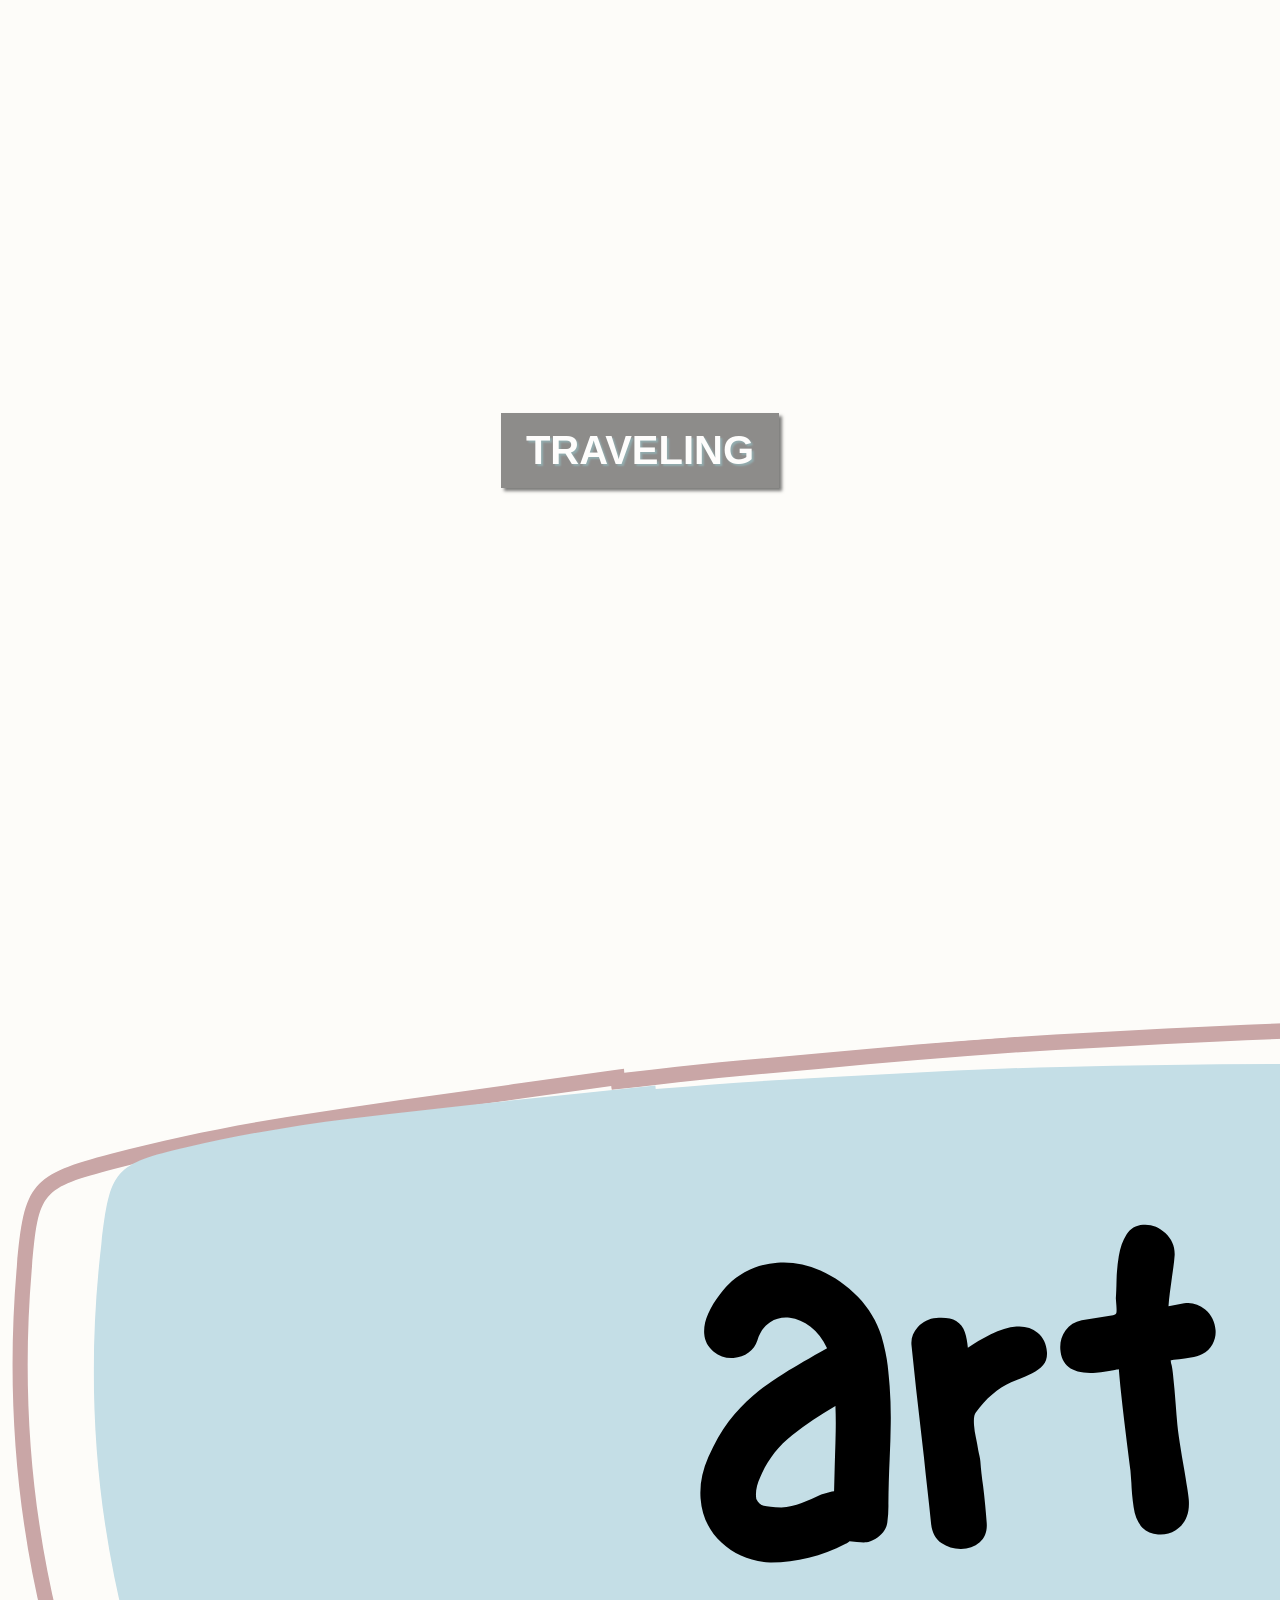
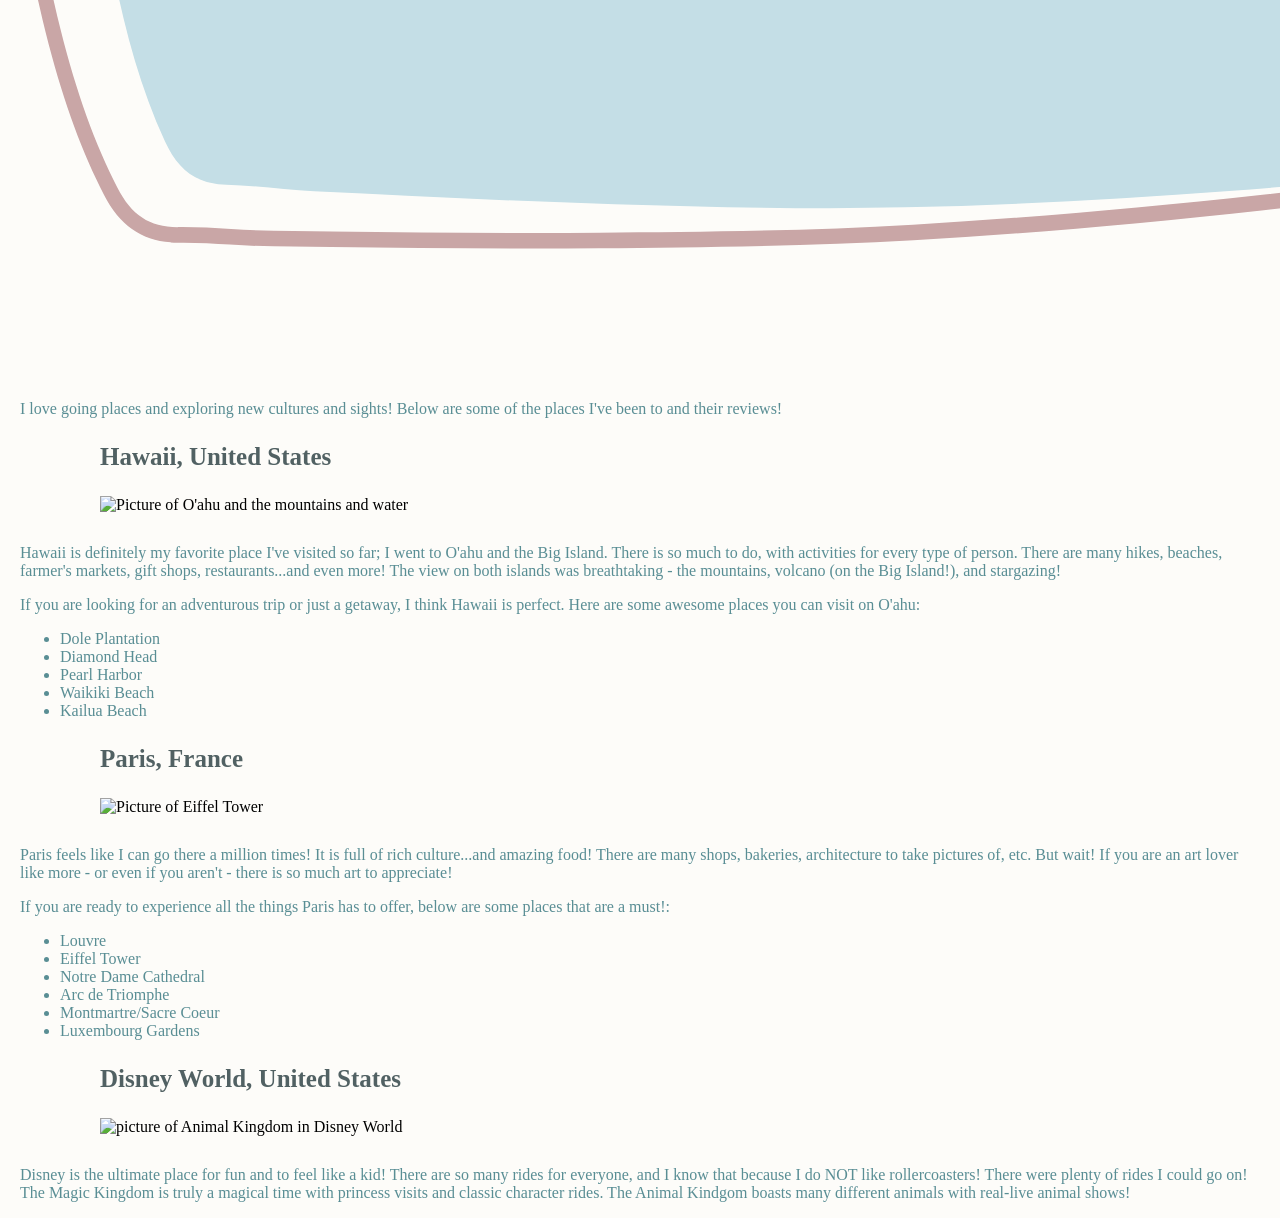
==== traveling.html @ e481a55d "Tried restoring the page after accidentally deleting it." ====
<!DOCTYPE html>
<html>
    <head>
        <link rel="stylesheet" href="traveling.css"/>
        <link rel="stylesheet" href="https://cdnjs.cloudflare.com/ajax/libs/font-awesome/4.7.0/css/font-awesome.min.css">

    </head>

        <body>

            <div class="parallax">
                <h1 class="text-box">TRAVELING</h1>
            </div>

            <a href="index.html">
                <img class="home-btn" src="images/artbuttongraphic.svg" alt="button graphic at the bottom of the page with the word 'art' on it">
            </a>

            <p>I love going places and exploring new cultures and sights! Below are some of the places I've been to and their reviews!</p>

            <h3 class="hawaii">Hawaii, United States</h3>

            <img class="hawaii" src="https://lh3.googleusercontent.com/gm8uru_fSFU4S07IIk_CqNeEM7cfHZVUyRne1jikuxcQRCDTsizQG4cnnXSQZbXvvu9tAUQ3X0yNNXBNdgXcLT5XtWtfXbfDh97EqpyIdRekVaZ36CU=w1920-h1080-n" alt="Picture of O'ahu and the mountains and water">

            <p>Hawaii is definitely my favorite place I've visited so far; I went to O'ahu and the Big Island. There is so much to do, with activities for every type of person. There are many hikes, beaches, farmer's markets, gift shops, restaurants...and even more! The view on both islands was breathtaking - the mountains, volcano (on the Big Island!), and stargazing!</p>

            <p>If you are looking for an adventurous trip or just a getaway, I think Hawaii is perfect. Here are some awesome places you can visit on O'ahu:</p>

            <ul>
                <li>Dole Plantation</li>
                <li>Diamond Head</li>
                <li>Pearl Harbor</li>
                <li>Waikiki Beach</li>
                <li>Kailua Beach</li>
            </ul>

            <h3 class="paris">Paris, France</h3>

            <img class="paris" src="https://i0.wp.com/handluggageonly.co.uk/wp-content/uploads/2023/10/Best-Things-To-Do-In-Paris-France-23.jpg?resize=1000%2C1500&ssl=1" alt="Picture of Eiffel Tower">

            <p>Paris feels like I can go there a million times! It is full of rich culture...and amazing food! There are many shops, bakeries, architecture to take pictures of, etc. But wait! If you are an art lover like more - or even if you aren't - there is so much art to appreciate!</p>

            <p>If you are ready to experience all the things Paris has to offer, below are some places that are a must!:</p>

            <ul>
                <li>Louvre</li>
                <li>Eiffel Tower</li>
                <li>Notre Dame Cathedral</li>
                <li>Arc de Triomphe</li>
                <li>Montmartre/Sacre Coeur</li>
                <li>Luxembourg Gardens</li>
            </ul>

            <h3 class="disney">Disney World, United States</h3>

            <img class="disney" src="https://dynamic-media-cdn.tripadvisor.com/media/photo-o/18/dc/6d/64/cinderella-s-castle-at.jpg?w=1200&h=-1&s=1" alt="picture of Animal Kingdom in Disney World">

            <p>Disney is the ultimate place for fun and to feel like a kid! There are so many rides for everyone, and I know that because I do NOT like rollercoasters! There were plenty of rides I could go on! The Magic Kingdom is truly a magical time with princess visits and classic character rides. The Animal Kindgom boasts many different animals with real-live animal shows!</p>

        </body>
</html>
---- traveling.css ----
body {
    background: rgb(253, 252, 249);
}

h1 {
    color: rgb(81, 97, 99);

    text-align: center;

    font-size:40px;

    padding-top: 20px;
    padding-bottom: 20px;
}

p {
    color: rgb(49, 115, 124);
    opacity: 0.8;
    margin-left:20px;
    margin-right:30px;
}

h3.hawaii {
    color: rgb(81, 97, 99);
    font-size: 25px;
    margin-left:100px;
}

h3.paris {
    color: rgb(81, 97, 99);
    font-size: 25px;
    margin-left:100px;
}

h3.disney {
    color: rgb(81, 97, 99);
    font-size: 25px;
    margin-left:100px;
}





ul {
    color: rgb(49, 115, 124);
    opacity: 0.8;
    margin-left:20px;
    margin-right:30px;  
}

img.hawaii {
    width: 25%;
    display:block;
    margin-left:100px;
    margin-bottom:30px;
    margin-top:15px;
}

img.paris {
    width: 15%;
    display:block;
    margin-left:100px;
    margin-bottom:30px;
    margin-top:15px;
}

img.disney {
    width: 25%;
    display: block;
    margin-left:100px;
    margin-bottom:30px;
    margin-top:15px;
}

.parallax {
    background-image: url("https://www.brigglepolan.com/images/blog/5-19.jpg");

    min-height: 100vh;
    opacity: 0.5;

    background-attachment: fixed;
    background-position: center;
    background-repeat: no-repeat;
    background-size: cover;

    display: grid;
    place-content: center;
}

@media only screen and (max-device-width: 1366px) {
    .parallax {
        background-attachment: scroll;
    }
}

html,
body {
    margin: 0;
    padding: 0;
}

.text-box {
    background-color: rgb(32, 30, 30);

    box-shadow: 3px 3px 3px black; 

    text-shadow: 2px 2px 2px rgb(42, 95, 102);

    color: white;
    font-family: sans-serif;
    font-weight: bold;
    text-transform: uppercase;

    padding-top: 15px;
    padding-bottom: 15px;
    padding-left: 25px;
    padding-right: 25px;
}

.home {
    background-color: DodgerBlue;
    border: none;
    color: white;
    padding: 12px 16px;
    font-size: 16px;
    cursor: pointer;
}

.home:hover {
    background-color: royalblue;
}
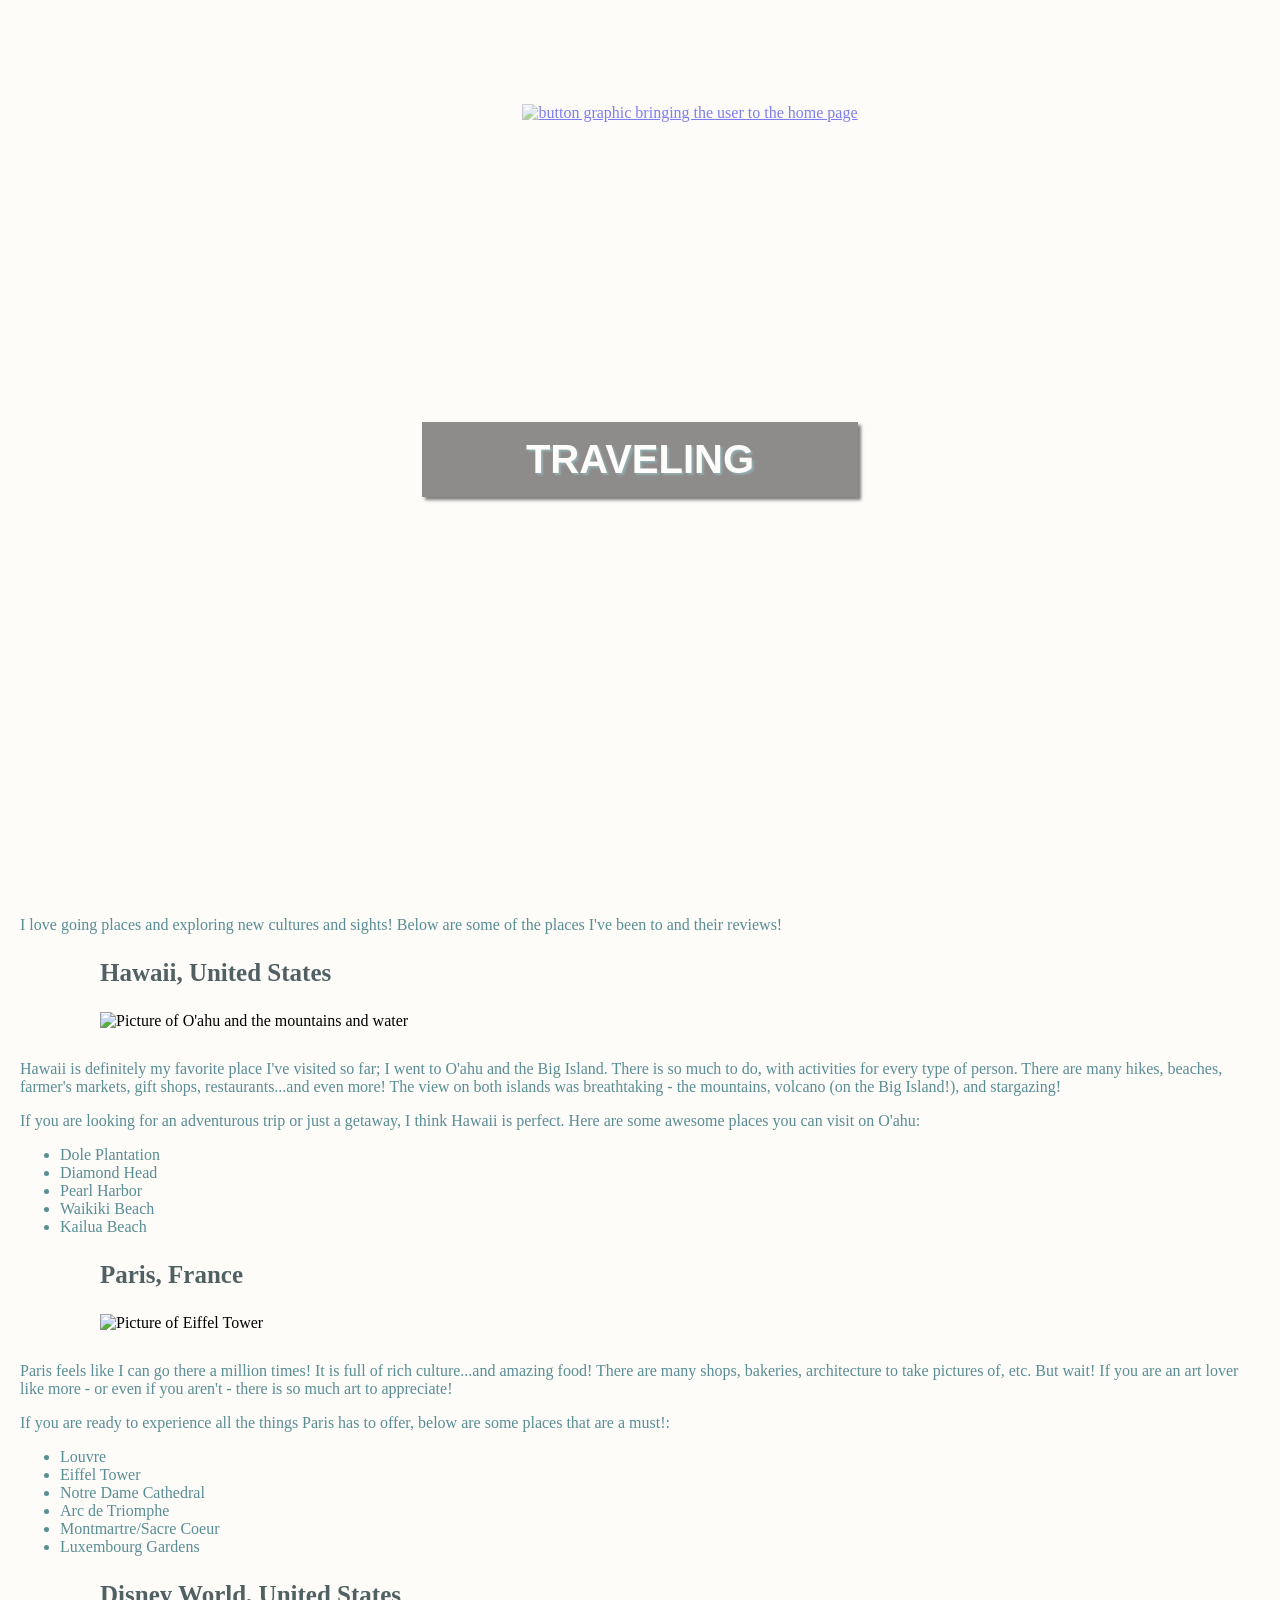
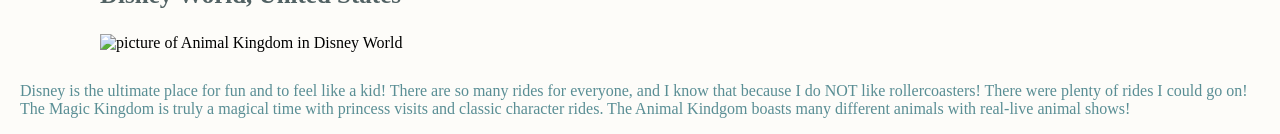
==== commit 002ccf4f: "Added the button graphic" ====
--- a/traveling.html
+++ b/traveling.html
@@ -9,12 +9,13 @@
         <body>
 
             <div class="parallax">
-                <h1 class="text-box">TRAVELING</h1>
+                <a href="index.html">
+                    <img class="home-btn" src="images/homebtn.svg" alt="button graphic bringing the user to the home page">
+                </a>
+
+                <div class="text-box">TRAVELING</div>
+            
             </div>
-
-            <a href="index.html">
-                <img class="home-btn" src="images/artbuttongraphic.svg" alt="button graphic at the bottom of the page with the word 'art' on it">
-            </a>
 
             <p>I love going places and exploring new cultures and sights! Below are some of the places I've been to and their reviews!</p>
 
--- a/traveling.css
+++ b/traveling.css
@@ -2,7 +2,7 @@
     background: rgb(253, 252, 249);
 }
 
-h1 {
+.text-box {
     color: rgb(81, 97, 99);
 
     text-align: center;
@@ -37,10 +37,6 @@
     font-size: 25px;
     margin-left:100px;
 }
-
-
-
-
 
 ul {
     color: rgb(49, 115, 124);
@@ -131,4 +127,18 @@
     background-color: royalblue;
 }
 
+img.home-btn {
+    width: 7%;
 
+    margin-left: 100px;
+
+    position: relative;
+    top: -300px;
+}
+
+img.home-btn:hover {
+    filter: drop-shadow(3px 3px 3px black)
+}
+
+
+
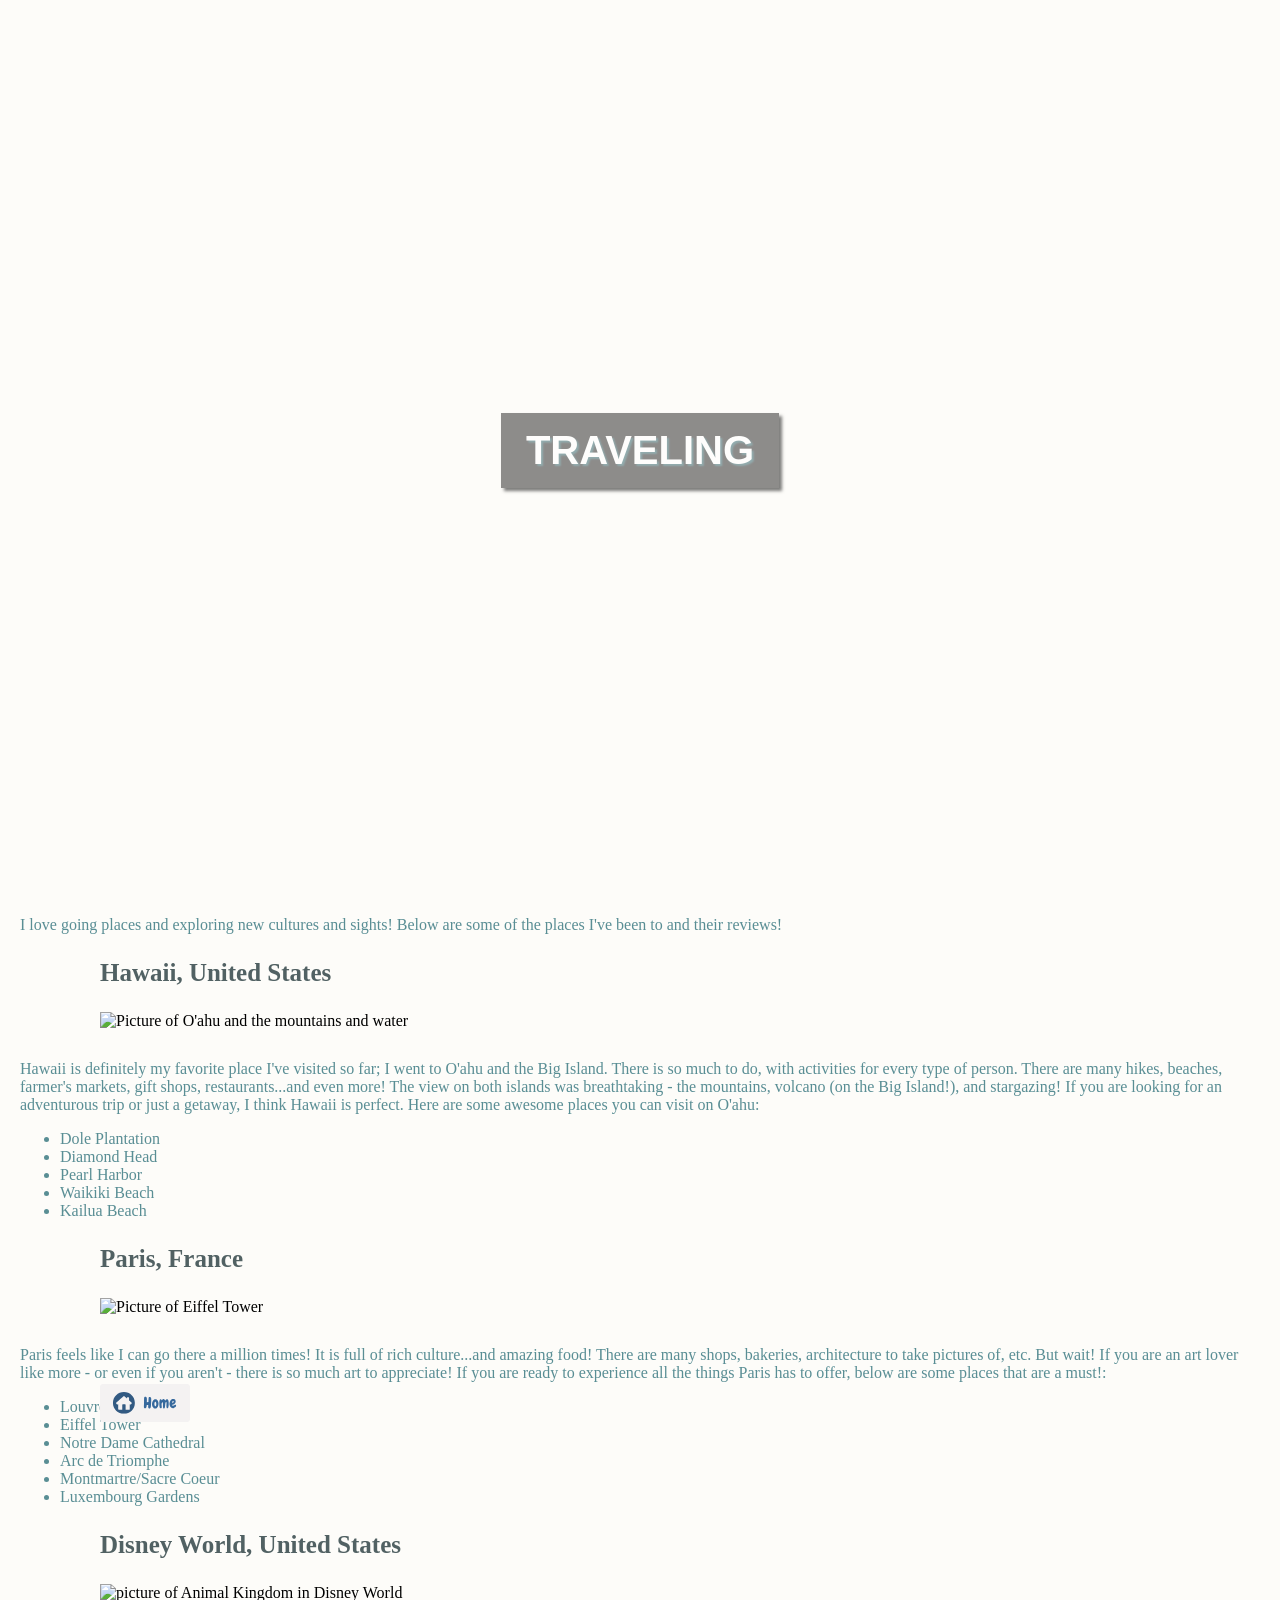
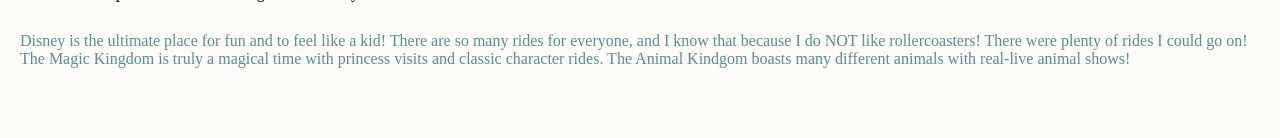
==== commit 661ad513: "Moved the home button to the bottom of the page and added classes to the paragraph elements." ====
--- a/traveling.html
+++ b/traveling.html
@@ -9,25 +9,20 @@
         <body>
 
             <div class="parallax">
-                <a href="index.html">
-                    <img class="home-btn" src="images/homebtn.svg" alt="button graphic bringing the user to the home page">
-                </a>
 
                 <div class="text-box">TRAVELING</div>
             
             </div>
 
-            <p>I love going places and exploring new cultures and sights! Below are some of the places I've been to and their reviews!</p>
+            <p class="intro">I love going places and exploring new cultures and sights! Below are some of the places I've been to and their reviews!</p>
 
             <h3 class="hawaii">Hawaii, United States</h3>
 
             <img class="hawaii" src="https://lh3.googleusercontent.com/gm8uru_fSFU4S07IIk_CqNeEM7cfHZVUyRne1jikuxcQRCDTsizQG4cnnXSQZbXvvu9tAUQ3X0yNNXBNdgXcLT5XtWtfXbfDh97EqpyIdRekVaZ36CU=w1920-h1080-n" alt="Picture of O'ahu and the mountains and water">
 
-            <p>Hawaii is definitely my favorite place I've visited so far; I went to O'ahu and the Big Island. There is so much to do, with activities for every type of person. There are many hikes, beaches, farmer's markets, gift shops, restaurants...and even more! The view on both islands was breathtaking - the mountains, volcano (on the Big Island!), and stargazing!</p>
+            <p class="hawaii1">Hawaii is definitely my favorite place I've visited so far; I went to O'ahu and the Big Island. There is so much to do, with activities for every type of person. There are many hikes, beaches, farmer's markets, gift shops, restaurants...and even more! The view on both islands was breathtaking - the mountains, volcano (on the Big Island!), and stargazing! If you are looking for an adventurous trip or just a getaway, I think Hawaii is perfect. Here are some awesome places you can visit on O'ahu:</p>
 
-            <p>If you are looking for an adventurous trip or just a getaway, I think Hawaii is perfect. Here are some awesome places you can visit on O'ahu:</p>
-
-            <ul>
+            <ul class="hawaiilist">
                 <li>Dole Plantation</li>
                 <li>Diamond Head</li>
                 <li>Pearl Harbor</li>
@@ -39,11 +34,9 @@
 
             <img class="paris" src="https://i0.wp.com/handluggageonly.co.uk/wp-content/uploads/2023/10/Best-Things-To-Do-In-Paris-France-23.jpg?resize=1000%2C1500&ssl=1" alt="Picture of Eiffel Tower">
 
-            <p>Paris feels like I can go there a million times! It is full of rich culture...and amazing food! There are many shops, bakeries, architecture to take pictures of, etc. But wait! If you are an art lover like more - or even if you aren't - there is so much art to appreciate!</p>
+            <p class="paris">Paris feels like I can go there a million times! It is full of rich culture...and amazing food! There are many shops, bakeries, architecture to take pictures of, etc. But wait! If you are an art lover like more - or even if you aren't - there is so much art to appreciate! If you are ready to experience all the things Paris has to offer, below are some places that are a must!:</p>
 
-            <p>If you are ready to experience all the things Paris has to offer, below are some places that are a must!:</p>
-
-            <ul>
+            <ul class="parislist">
                 <li>Louvre</li>
                 <li>Eiffel Tower</li>
                 <li>Notre Dame Cathedral</li>
@@ -56,7 +49,10 @@
 
             <img class="disney" src="https://dynamic-media-cdn.tripadvisor.com/media/photo-o/18/dc/6d/64/cinderella-s-castle-at.jpg?w=1200&h=-1&s=1" alt="picture of Animal Kingdom in Disney World">
 
-            <p>Disney is the ultimate place for fun and to feel like a kid! There are so many rides for everyone, and I know that because I do NOT like rollercoasters! There were plenty of rides I could go on! The Magic Kingdom is truly a magical time with princess visits and classic character rides. The Animal Kindgom boasts many different animals with real-live animal shows!</p>
+            <p class="disney">Disney is the ultimate place for fun and to feel like a kid! There are so many rides for everyone, and I know that because I do NOT like rollercoasters! There were plenty of rides I could go on! The Magic Kingdom is truly a magical time with princess visits and classic character rides. The Animal Kindgom boasts many different animals with real-live animal shows!</p>
 
+            <a href="index.html">
+                    <img class="home-btn" src="images/homebtn.svg" alt="button graphic bringing the user to the home page">
+                </a>
         </body>
 </html>
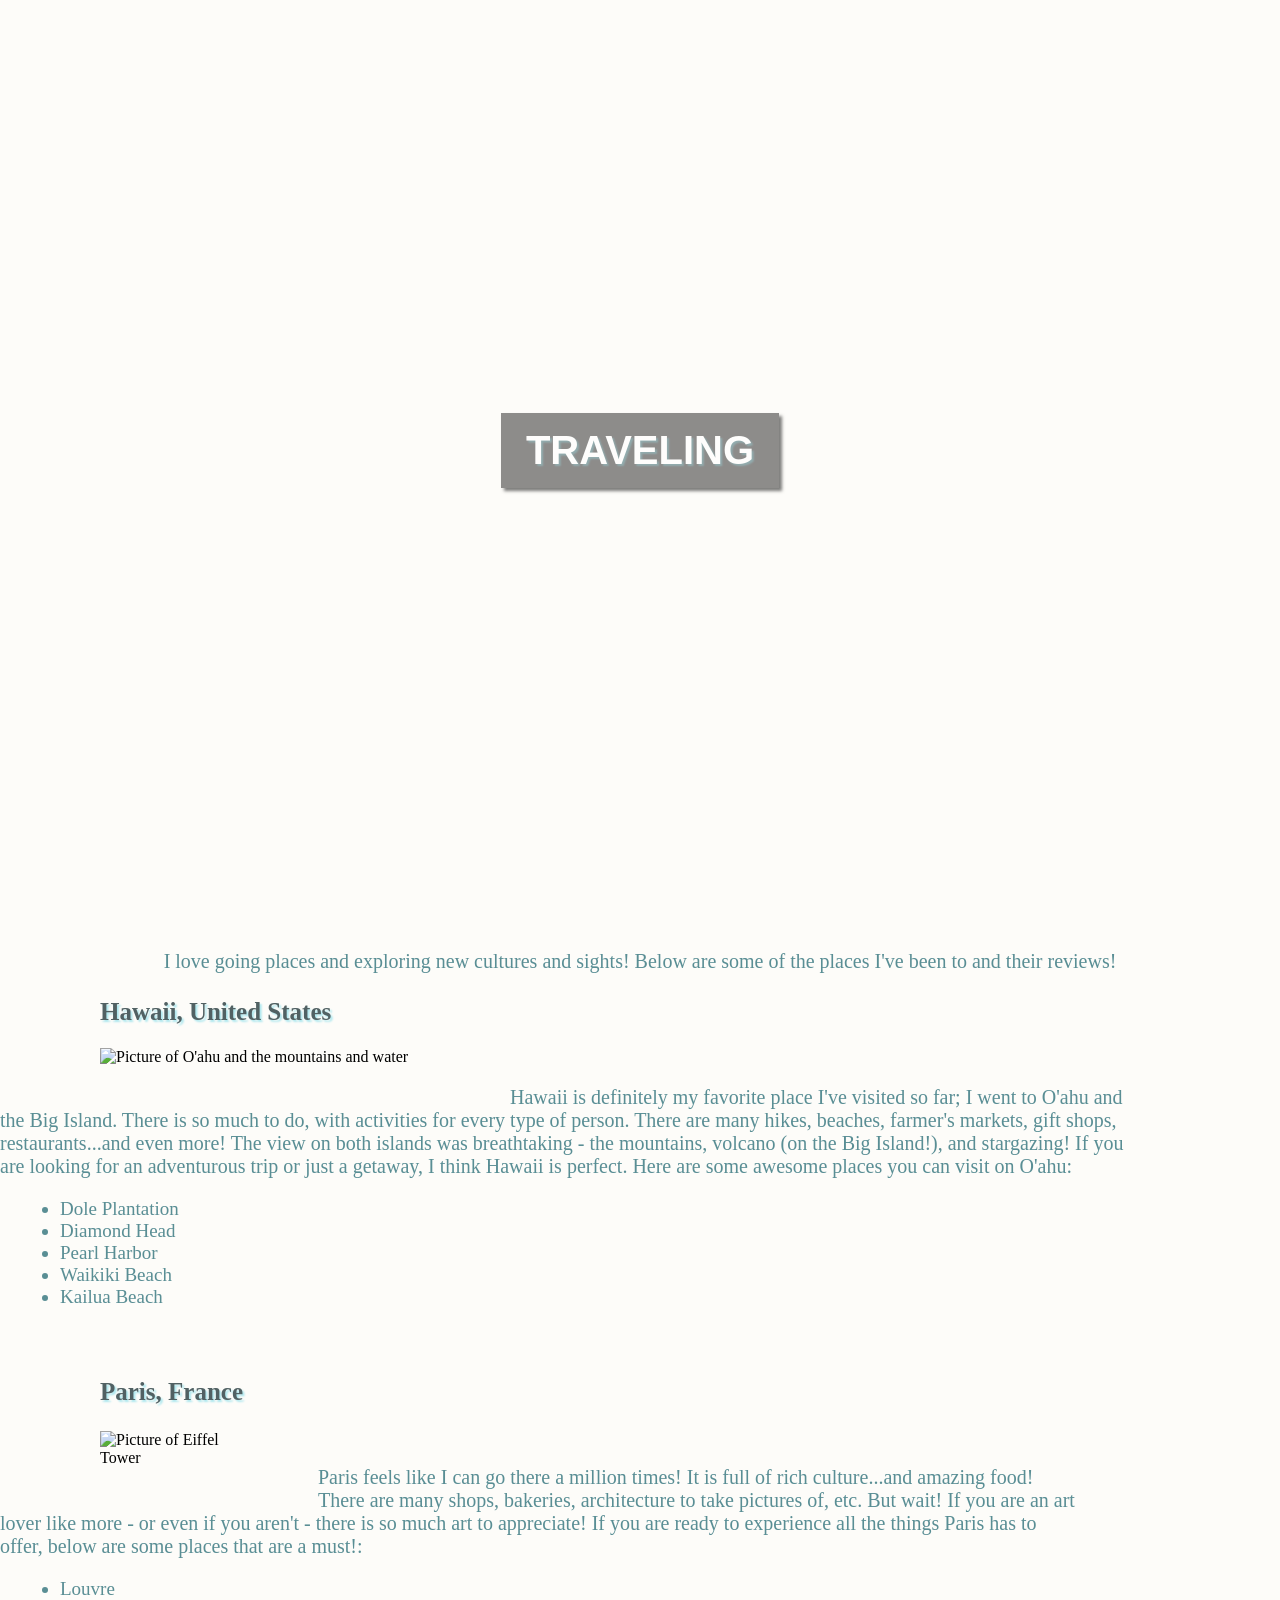
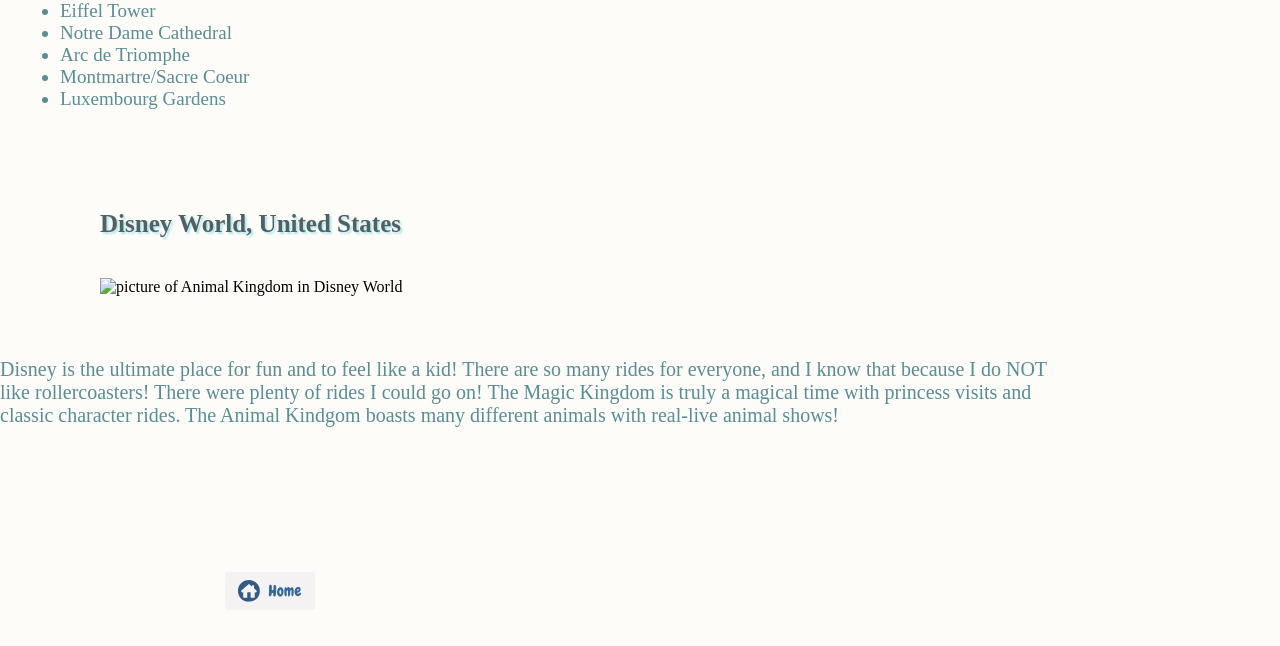
==== commit e4d80193: "Copy and pasted some codes from this into music.html." ====
--- a/traveling.html
+++ b/traveling.html
@@ -53,6 +53,6 @@
 
             <a href="index.html">
                     <img class="home-btn" src="images/homebtn.svg" alt="button graphic bringing the user to the home page">
-                </a>
+            </a>
         </body>
 </html>
--- a/traveling.css
+++ b/traveling.css
@@ -13,29 +13,97 @@
     padding-bottom: 20px;
 }
 
-p {
-    color: rgb(49, 115, 124);
-    opacity: 0.8;
-    margin-left:20px;
-    margin-right:30px;
-}
+p.intro {
+    color: rgb(49, 115, 124);
+    opacity: 0.8;
+
+    text-align: center;
+    margin-top: 50px;
+
+    font-size: 20px;
+}
+
+p.hawaii1 {
+    color: rgb(49, 115, 124);
+    opacity: 0.8;
+
+    margin-right: 150px;
+    font-size: 20px;
+
+    margin-top: 60px;
+}
+
+ul.hawaiilist {
+    color: rgb(49, 115, 124);
+    opacity: 0.8;
+
+    font-size: 19px;
+
+    margin-right: 100px;
+    margin-top: 20px;
+}
+
+p.paris {
+    color: rgb(49, 115, 124);
+    opacity: 0.8;
+
+    margin-right: 200px;
+    font-size: 20px;
+
+    margin-top: 60px;
+}
+
+ul.parislist {
+    color: rgb(49, 115, 124);
+    opacity: 0.8;
+
+    font-size: 19px;
+
+    margin-right: 100px;
+    margin-top: 20px;
+}
+
+p.disney {
+    color: rgb(49, 115, 124);
+    opacity: 0.8;
+
+    margin-right: 200px;
+    font-size: 20px;
+
+    margin-top: 120px;
+}
+
+
 
 h3.hawaii {
     color: rgb(81, 97, 99);
     font-size: 25px;
-    margin-left:100px;
+
+    margin-left:100px;
+    margin-bottom: 7px;
+
+    text-shadow: 2px 2px 2px rgb(173, 231, 238);
 }
 
 h3.paris {
     color: rgb(81, 97, 99);
     font-size: 25px;
-    margin-left:100px;
+
+    margin-left:100px;
+    margin-top:70px;
+    margin-bottom:10px;
+
+    text-shadow: 2px 2px 2px rgb(173, 231, 238);
 }
 
 h3.disney {
     color: rgb(81, 97, 99);
     font-size: 25px;
-    margin-left:100px;
+
+    margin-left:100px;
+    margin-top:100px;
+
+    text-shadow: 2px 2px 2px rgb(173, 231, 238);
 }
 
 ul {
@@ -47,26 +115,32 @@
 
 img.hawaii {
     width: 25%;
-    display:block;
+    
+    float: left;
     margin-left:100px;
     margin-bottom:30px;
     margin-top:15px;
+    margin-right: 90px;
 }
 
 img.paris {
-    width: 15%;
-    display:block;
+    width: 10%;
+
+    float: left;
     margin-left:100px;
     margin-bottom:30px;
     margin-top:15px;
+    margin-right:90px;
 }
 
 img.disney {
     width: 25%;
-    display: block;
+    
+    float: left;
     margin-left:100px;
     margin-bottom:30px;
     margin-top:15px;
+    margin-right:90px;
 }
 
 .parallax {
@@ -114,26 +188,12 @@
     padding-right: 25px;
 }
 
-.home {
-    background-color: DodgerBlue;
-    border: none;
-    color: white;
-    padding: 12px 16px;
-    font-size: 16px;
-    cursor: pointer;
-}
-
-.home:hover {
-    background-color: royalblue;
-}
-
 img.home-btn {
     width: 7%;
 
-    margin-left: 100px;
-
-    position: relative;
-    top: -300px;
+    margin-left: 225px;
+    margin-top:125px;
+    margin-bottom:20px;
 }
 
 img.home-btn:hover {
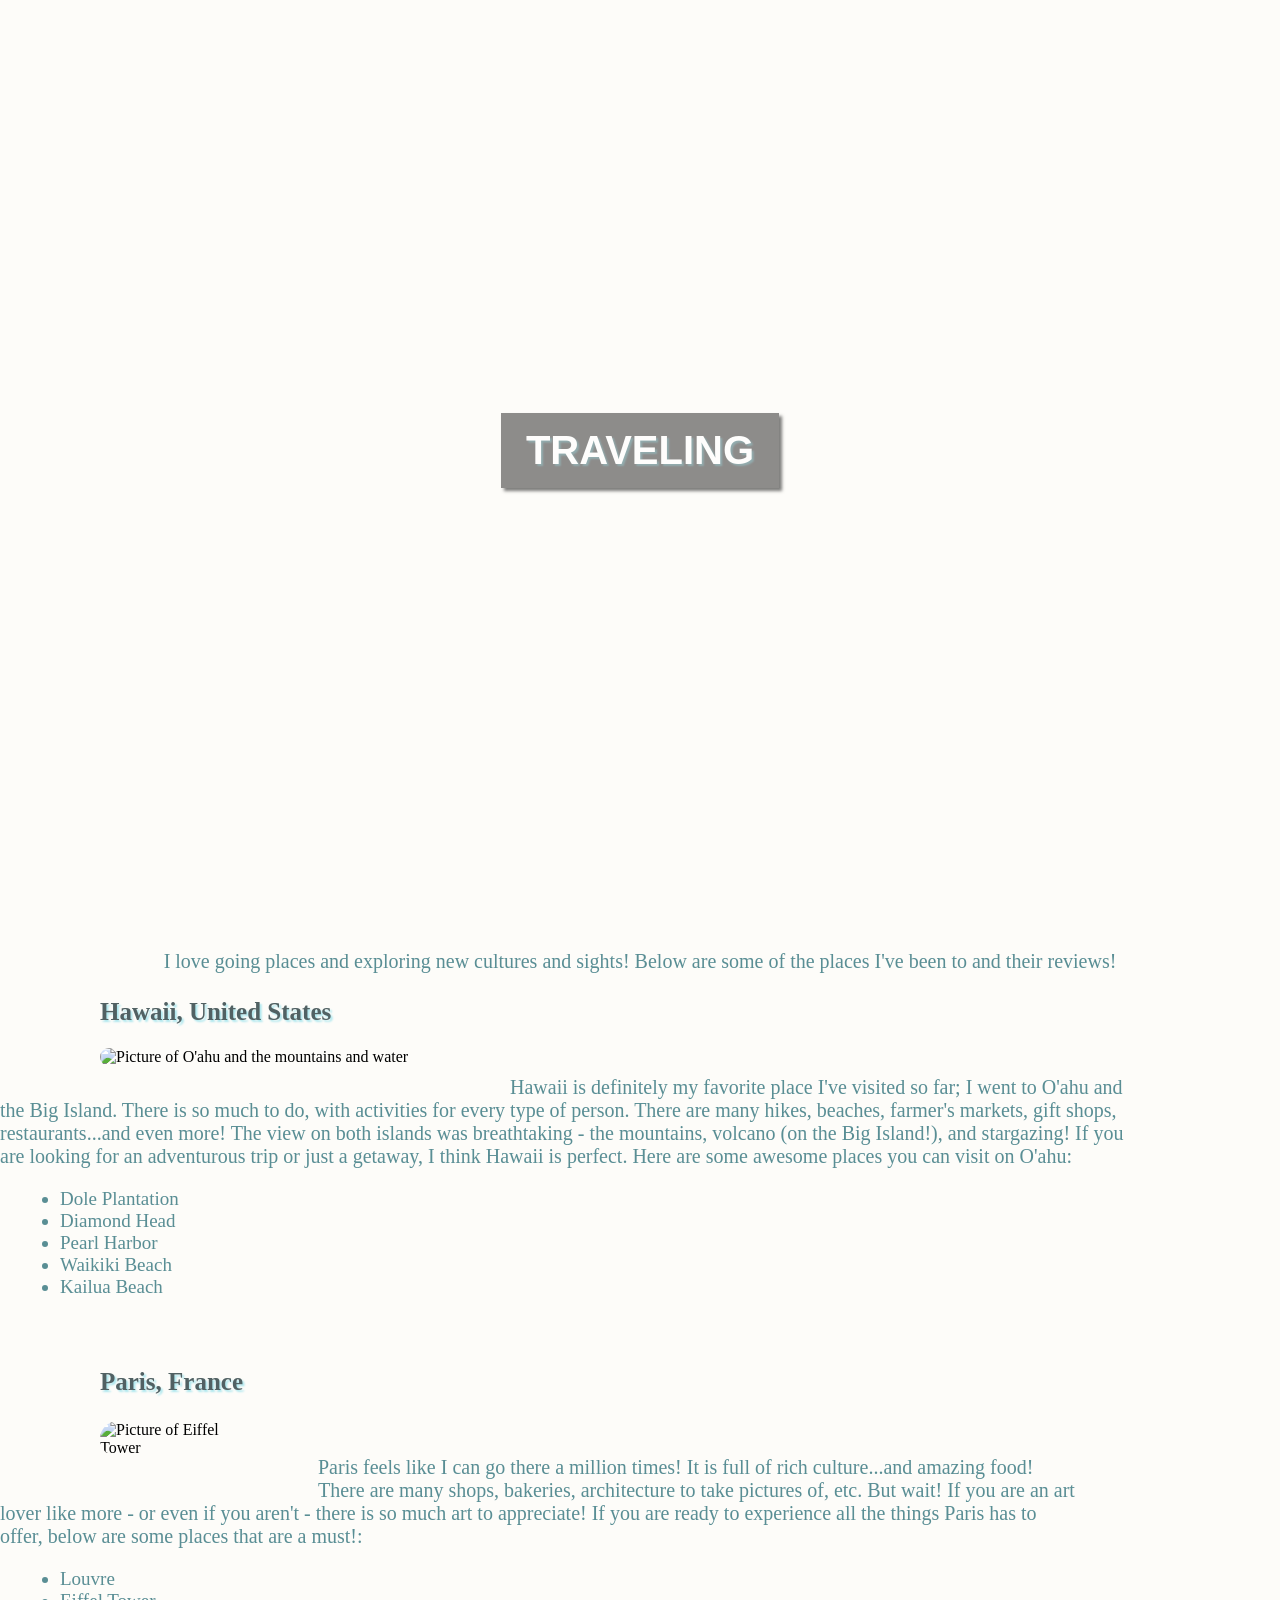
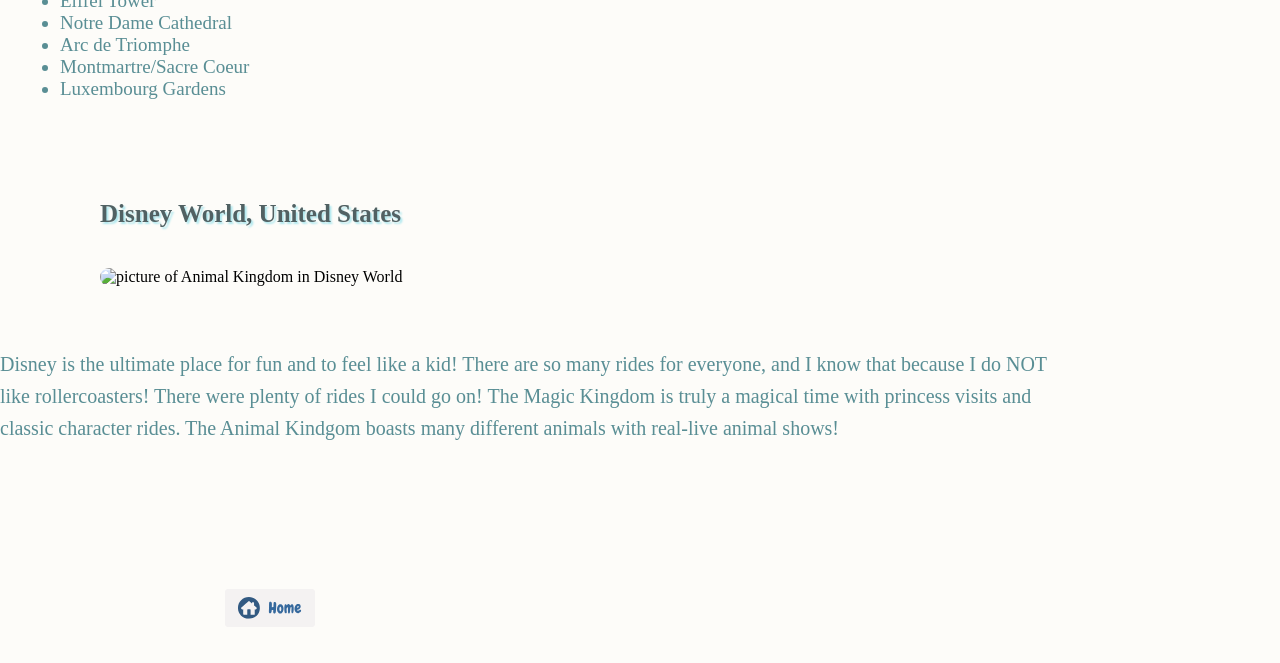
==== commit 026078d1: "Just made the spacing better" ====
--- a/traveling.html
+++ b/traveling.html
@@ -2,16 +2,10 @@
 <html>
     <head>
         <link rel="stylesheet" href="traveling.css"/>
-        <link rel="stylesheet" href="https://cdnjs.cloudflare.com/ajax/libs/font-awesome/4.7.0/css/font-awesome.min.css">
-
     </head>
-
         <body>
-
             <div class="parallax">
-
                 <div class="text-box">TRAVELING</div>
-            
             </div>
 
             <p class="intro">I love going places and exploring new cultures and sights! Below are some of the places I've been to and their reviews!</p>
@@ -52,7 +46,7 @@
             <p class="disney">Disney is the ultimate place for fun and to feel like a kid! There are so many rides for everyone, and I know that because I do NOT like rollercoasters! There were plenty of rides I could go on! The Magic Kingdom is truly a magical time with princess visits and classic character rides. The Animal Kindgom boasts many different animals with real-live animal shows!</p>
 
             <a href="index.html">
-                    <img class="home-btn" src="images/homebtn.svg" alt="button graphic bringing the user to the home page">
+                <img class="home-btn" src="images/homebtn.svg" alt="button graphic bringing the user to the home page">
             </a>
         </body>
 </html>
--- a/traveling.css
+++ b/traveling.css
@@ -30,7 +30,7 @@
     margin-right: 150px;
     font-size: 20px;
 
-    margin-top: 60px;
+    margin-top: 50px;
 }
 
 ul.hawaiilist {
@@ -71,6 +71,8 @@
     font-size: 20px;
 
     margin-top: 120px;
+
+    line-height: 1.6;
 }
 
 
@@ -121,6 +123,8 @@
     margin-bottom:30px;
     margin-top:15px;
     margin-right: 90px;
+
+    border-radius: 25px;
 }
 
 img.paris {
@@ -131,6 +135,8 @@
     margin-bottom:30px;
     margin-top:15px;
     margin-right:90px;
+
+    border-radius: 25px;
 }
 
 img.disney {
@@ -141,6 +147,8 @@
     margin-bottom:30px;
     margin-top:15px;
     margin-right:90px;
+
+    border-radius: 25px;
 }
 
 .parallax {
